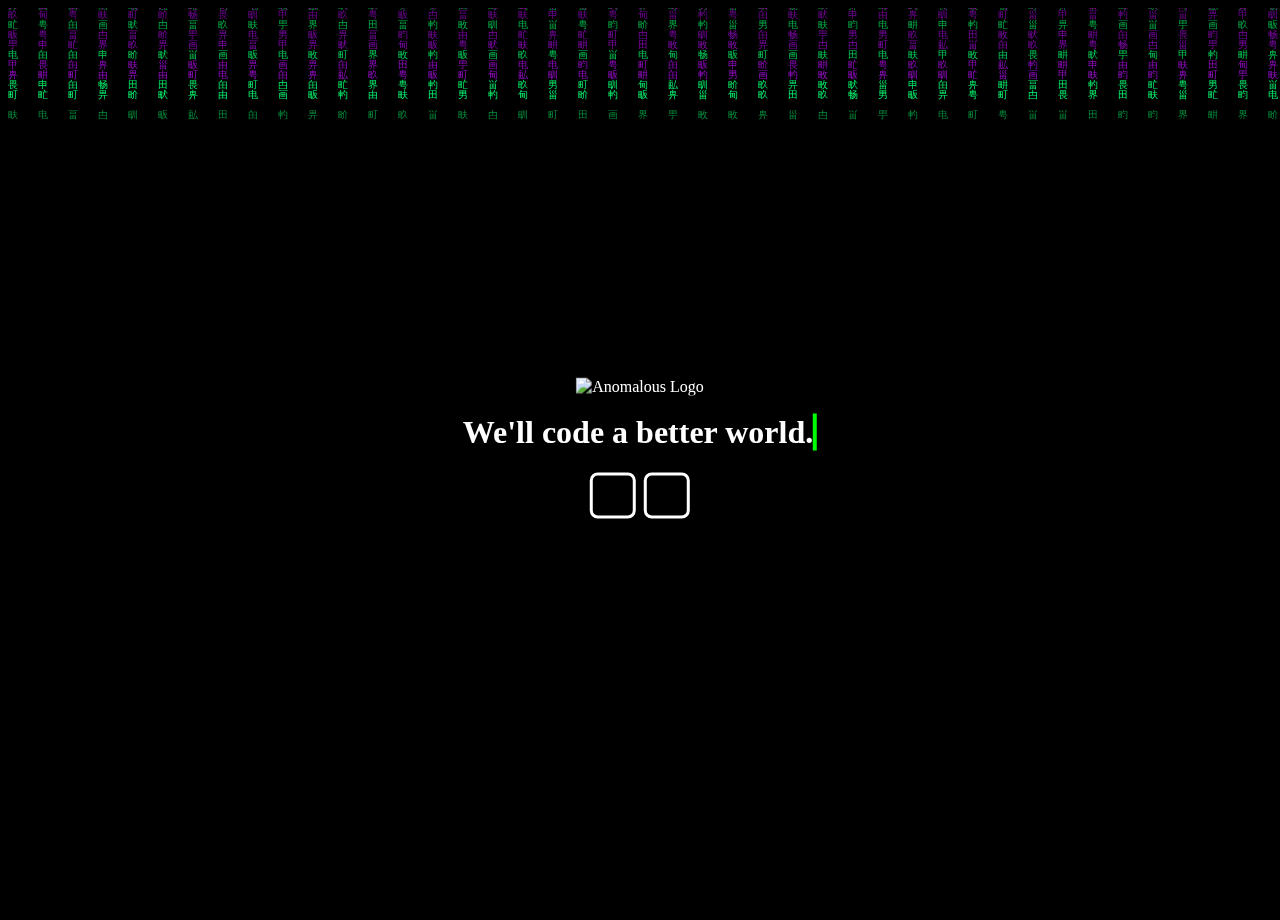
==== index.html @ 8e1c5e1d "testing" ====
<!DOCTYPE html>
<html lang="en">

<head>
    <meta charset="UTF-8">
    <meta name="viewport" content="width=device-width, initial-scale=1.0">
    <meta http-equiv="X-UA-Compatible" content="ie=edge">

    <title>Anomalous</title>
    <meta name="title" content="Anomalous">
    <meta name="description" content="Free the knowledge, increase the entropy, break the simulation.">

    <link rel="apple-touch-icon" sizes="180x180" href="apple-touch-icon.png">
    <link rel="icon" type="image/png" sizes="32x32" href="favicon-32x32.png">
    <link rel="icon" type="image/png" sizes="16x16" href="favicon-16x16.png">
    <link rel="manifest" href="site.webmanifest">
    <link rel="mask-icon" href="safari-pinned-tab.svg" color="#222222">
    <meta name="msapplication-TileColor" content="#000000">
    <meta name="theme-color" content="#000000">

    <meta property="og:type" content="website">
    <meta property="og:url" content="https://anomalous.xyz/">
    <meta property="og:title" content="Anomalous">
    <meta property="og:description" content="Free the knowledge, increase the entropy, break the simulation.">
    <meta property="og:image" content="https://anomalous.xyz/apple-touch-icon.png">

    <meta property="twitter:card" content="summary_large_image">
    <meta property="twitter:url" content="https://anomalous.xyz/">
    <meta property="twitter:title" content="Anomalous">
    <meta property="twitter:description" content="Free the knowledge, increase the entropy, break the simulation.">
    <meta property="twitter:image" content="https://anomalous.xyz/apple-touch-icon.png">

    <link rel="stylesheet" href="fonts/ubuntu-regular.css" type="text/css" charset="utf-8">
    <link rel="stylesheet" href="css/normalize.css" type="text/css" charset="utf-8">
    <link rel="stylesheet" href="css/style.css?634537" type="text/css" charset="utf-8">
</head>

<body>
    <div class="center">
        <img src="bunny.svg" alt="Anomalous Logo" class="rabbit">
        <br />
        <br />
        <div class="typewriter">
            <h1>We'll code a better world.</h1>
        </div>
        <br />
        <a href="https://wiki.anomalous.xyz"><button class="button button3 redpill"></button></a>
        <a href="https://www.google.com/"><button class="button button3 bluepill"></button></a>
    </div>
    <footer>Free the knowledge, increase the entropy, break the simulation. Anomalous Research Society LLC.</footer>
    <canvas id="q"></canvas>
</body>

</html>

<script src="js/javascript.js?634537"></script>
---- css/style.css ----
body {
    color: white;
    background-color: black;
    font-family: "ubuntu-regular";
    text-align: center;
}

footer {
    color: black;
    font-size: 0px;
}

.center {
    position: absolute;
    left: 50%;
    top: 50%;
    -webkit-transform: translate(-50%, -50%);
    transform: translate(-50%, -50%);
}

.button {
    background-color: black;
    border: solid;
    border-color: white;
    color: white;
    padding: 20px;
    text-align: center;
    text-decoration: none;
    display: inline-block;
    font-size: 16px;
    margin: 4px 2px;
}

.button1 {
    border-radius: 2px;
}

.button2 {
    border-radius: 4px;
}

.button3 {
    border-radius: 8px;
}

.button4 {
    border-radius: 12px;
}

.button5 {
    border-radius: 50%;
}

.redpill:hover {
    background-color: red;
    border-color: black;
    color: black;
}

.bluepill:hover {
    background-color: blue;
    border-color: black;
    color: black;
}

.rabbit {
    width: 125px;
    height: 125px;
    left: 0px;
    position: relative;
    animation-name: rabbit;
    animation-duration: 4s;
    animation-delay: 0s;
}

/* WRITER-SPECIFIC STYLES */

.typewriter h1 {
    color: #fff;
    font-family: ubuntu-regular;
    overflow: hidden;
    /* Ensures the content is not revealed until the animation */
    border-right: .15em solid #00FF00;
    /* The typwriter cursor */
    white-space: nowrap;
    /* Keeps the content on a single line */
    margin: 0 auto;
    /* Gives that scrolling effect as the typing happens */
    animation: typing 3.5s steps(30, end), blink-caret .5s step-end infinite;
}

/* The typing effect */

@keyframes typing {
    from {
        width: 0
    }
    to {
        width: 100%
    }
}

/* The typewriter cursor effect */

@keyframes blink-caret {
    from, to {
        border-color: transparent
    }
    50% {
        border-color: #00FF00
    }
}

@keyframes rabbit {
    0% {
        left: 550px;
        top: 0px;
        -webkit-transform: rotate(0deg);
    }
    10% {
        left: 500px;
        top: -50px;
        -webkit-transform: rotate(20deg);
    }
    20% {
        left: 450px;
        top: 0px;
        -webkit-transform: rotate(0deg);
    }
    30% {
        left: 400px;
        top: -50px;
        -webkit-transform: rotate(20deg);
    }
    40% {
        left: 350px;
        top: 0px;
        -webkit-transform: rotate(0deg);
    }
    50% {
        left: 250px;
        top: -50px;
        -webkit-transform: rotate(20deg);
    }
    60% {
        left: 200px;
        top: 0px;
        -webkit-transform: rotate(0deg);
    }
    70% {
        left: 150px;
        top: -50px;
        -webkit-transform: rotate(20deg);
    }
    80% {
        left: 100px;
        top: 0px;
        -webkit-transform: rotate(0deg);
    }
    90% {
        left: 50px;
        top: -50px;
        -webkit-transform: rotate(20deg);
    }
    100% {
        left: 0px;
        top: 0px;
        -webkit-transform: rotate(0deg);
    }
}
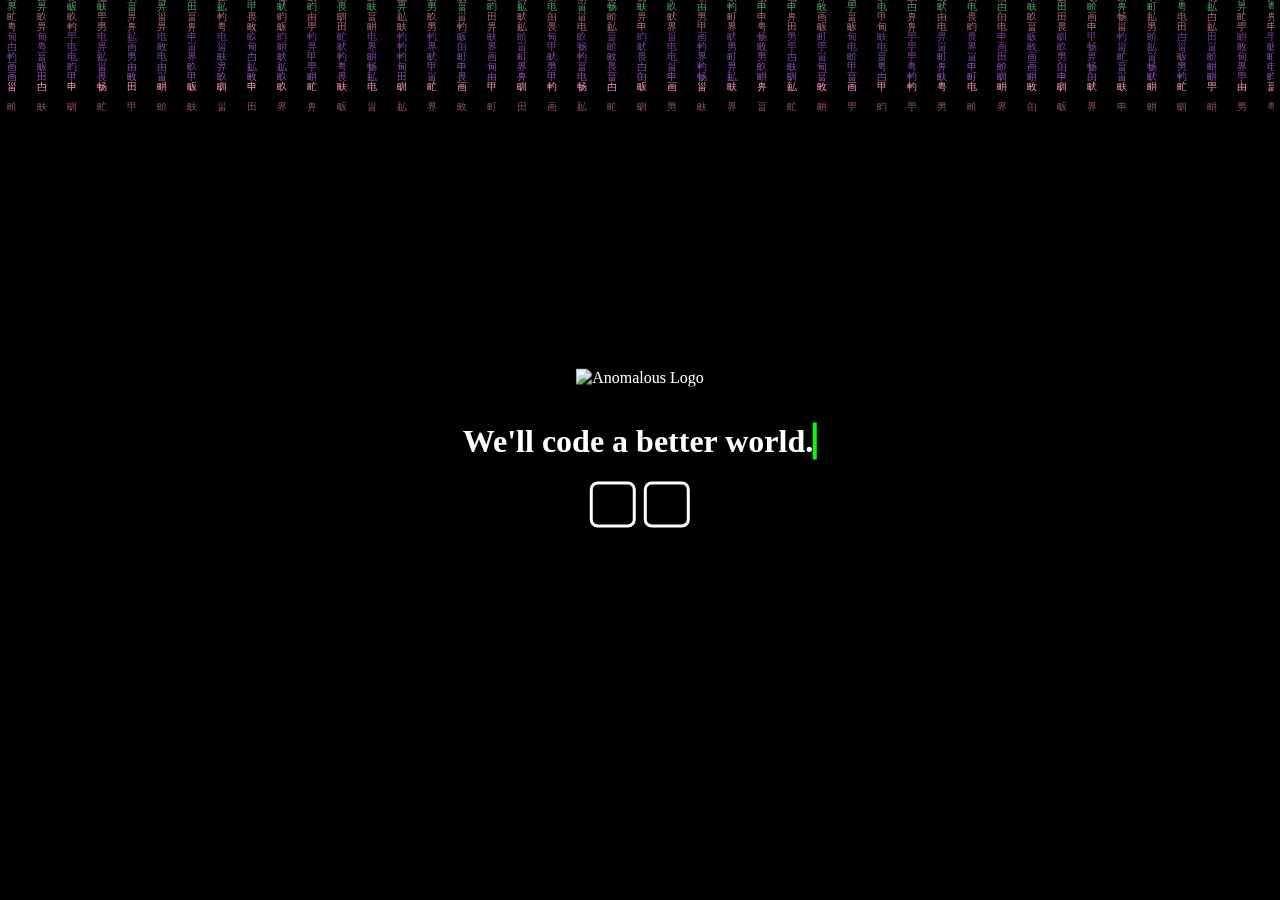
==== commit 27246a9e: "fixing some ugly stuff with the matrix" ====
--- a/index.html
+++ b/index.html
@@ -32,25 +32,29 @@
 
     <link rel="stylesheet" href="fonts/ubuntu-regular.css" type="text/css" charset="utf-8">
     <link rel="stylesheet" href="css/normalize.css" type="text/css" charset="utf-8">
-    <link rel="stylesheet" href="css/style.css?634537" type="text/css" charset="utf-8">
+    <link rel="stylesheet" href="css/style.css?642687" type="text/css" charset="utf-8">
+
+    <script src="js/matrix.js?642687"></script>
 </head>
 
 <body>
     <div class="center">
-        <img src="bunny.svg" alt="Anomalous Logo" class="rabbit">
+        <div>
+            <img src="bunny.svg" alt="Anomalous Logo" class="rabbit">
+        </div>
         <br />
         <br />
         <div class="typewriter">
             <h1>We'll code a better world.</h1>
         </div>
         <br />
-        <a href="https://wiki.anomalous.xyz"><button class="button button3 redpill"></button></a>
-        <a href="https://www.google.com/"><button class="button button3 bluepill"></button></a>
+        <div>
+            <a href="https://wiki.anomalous.xyz"><button class="button button3 redpill"></button></a>
+            <a href="https://www.google.com/"><button class="button button3 bluepill"></button></a>
+        </div>
     </div>
     <footer>Free the knowledge, increase the entropy, break the simulation. Anomalous Research Society LLC.</footer>
-    <canvas id="q"></canvas>
+    <canvas id="matrix"></canvas>
 </body>
 
-</html>
-
-<script src="js/javascript.js?634537"></script>+</html>--- a/css/style.css
+++ b/css/style.css
@@ -1,170 +1,187 @@
+* {
+  margin: 0;
+  padding: 0;
+}
+
+html,
 body {
-    color: white;
-    background-color: black;
-    font-family: "ubuntu-regular";
-    text-align: center;
+  width: 100%;
+  height: 100%;
+}
+
+canvas {
+  display: block;
+  margin: auto;
+}
+
+body {
+  color: white;
+  background-color: black;
+  font-family: "ubuntu-regular";
+  text-align: center;
 }
 
 footer {
-    color: black;
-    font-size: 0px;
+  color: black;
+  font-size: 0px;
 }
 
 .center {
-    position: absolute;
-    left: 50%;
-    top: 50%;
-    -webkit-transform: translate(-50%, -50%);
-    transform: translate(-50%, -50%);
+  position: absolute;
+  left: 50%;
+  top: 50%;
+  -webkit-transform: translate(-50%, -50%);
+  transform: translate(-50%, -50%);
 }
 
 .button {
-    background-color: black;
-    border: solid;
-    border-color: white;
-    color: white;
-    padding: 20px;
-    text-align: center;
-    text-decoration: none;
-    display: inline-block;
-    font-size: 16px;
-    margin: 4px 2px;
+  background-color: black;
+  border: solid;
+  border-color: white;
+  color: white;
+  padding: 20px;
+  text-align: center;
+  text-decoration: none;
+  display: inline-block;
+  font-size: 16px;
+  margin: 4px 2px;
 }
 
 .button1 {
-    border-radius: 2px;
+  border-radius: 2px;
 }
 
 .button2 {
-    border-radius: 4px;
+  border-radius: 4px;
 }
 
 .button3 {
-    border-radius: 8px;
+  border-radius: 8px;
 }
 
 .button4 {
-    border-radius: 12px;
+  border-radius: 12px;
 }
 
 .button5 {
-    border-radius: 50%;
+  border-radius: 50%;
 }
 
 .redpill:hover {
-    background-color: red;
-    border-color: black;
-    color: black;
+  background-color: red;
+  border-color: black;
+  color: black;
 }
 
 .bluepill:hover {
-    background-color: blue;
-    border-color: black;
-    color: black;
+  background-color: blue;
+  border-color: black;
+  color: black;
 }
 
 .rabbit {
-    width: 125px;
-    height: 125px;
-    left: 0px;
-    position: relative;
-    animation-name: rabbit;
-    animation-duration: 4s;
-    animation-delay: 0s;
+  width: 125px;
+  height: 125px;
+  left: 0px;
+  position: relative;
+  animation-name: rabbit;
+  animation-duration: 4s;
+  animation-delay: 0s;
 }
 
 /* WRITER-SPECIFIC STYLES */
 
 .typewriter h1 {
-    color: #fff;
-    font-family: ubuntu-regular;
-    overflow: hidden;
-    /* Ensures the content is not revealed until the animation */
-    border-right: .15em solid #00FF00;
-    /* The typwriter cursor */
-    white-space: nowrap;
-    /* Keeps the content on a single line */
-    margin: 0 auto;
-    /* Gives that scrolling effect as the typing happens */
-    animation: typing 3.5s steps(30, end), blink-caret .5s step-end infinite;
+  color: #fff;
+  font-family: ubuntu-regular;
+  overflow: hidden;
+  /* Ensures the content is not revealed until the animation */
+  border-right: 0.15em solid #00ff00;
+  /* The typwriter cursor */
+  white-space: nowrap;
+  /* Keeps the content on a single line */
+  margin: 0 auto;
+  /* Gives that scrolling effect as the typing happens */
+  animation: typing 3.5s steps(30, end), blink-caret 0.5s step-end infinite;
 }
 
 /* The typing effect */
 
 @keyframes typing {
-    from {
-        width: 0
-    }
-    to {
-        width: 100%
-    }
+  from {
+    width: 0;
+  }
+  to {
+    width: 100%;
+  }
 }
 
 /* The typewriter cursor effect */
 
 @keyframes blink-caret {
-    from, to {
-        border-color: transparent
-    }
-    50% {
-        border-color: #00FF00
-    }
+  from,
+  to {
+    border-color: transparent;
+  }
+  50% {
+    border-color: #00ff00;
+  }
 }
 
 @keyframes rabbit {
-    0% {
-        left: 550px;
-        top: 0px;
-        -webkit-transform: rotate(0deg);
-    }
-    10% {
-        left: 500px;
-        top: -50px;
-        -webkit-transform: rotate(20deg);
-    }
-    20% {
-        left: 450px;
-        top: 0px;
-        -webkit-transform: rotate(0deg);
-    }
-    30% {
-        left: 400px;
-        top: -50px;
-        -webkit-transform: rotate(20deg);
-    }
-    40% {
-        left: 350px;
-        top: 0px;
-        -webkit-transform: rotate(0deg);
-    }
-    50% {
-        left: 250px;
-        top: -50px;
-        -webkit-transform: rotate(20deg);
-    }
-    60% {
-        left: 200px;
-        top: 0px;
-        -webkit-transform: rotate(0deg);
-    }
-    70% {
-        left: 150px;
-        top: -50px;
-        -webkit-transform: rotate(20deg);
-    }
-    80% {
-        left: 100px;
-        top: 0px;
-        -webkit-transform: rotate(0deg);
-    }
-    90% {
-        left: 50px;
-        top: -50px;
-        -webkit-transform: rotate(20deg);
-    }
-    100% {
-        left: 0px;
-        top: 0px;
-        -webkit-transform: rotate(0deg);
-    }
-}+  0% {
+    left: 550px;
+    top: 0px;
+    -webkit-transform: rotate(0deg);
+  }
+  10% {
+    left: 500px;
+    top: -50px;
+    -webkit-transform: rotate(20deg);
+  }
+  20% {
+    left: 450px;
+    top: 0px;
+    -webkit-transform: rotate(0deg);
+  }
+  30% {
+    left: 400px;
+    top: -50px;
+    -webkit-transform: rotate(20deg);
+  }
+  40% {
+    left: 350px;
+    top: 0px;
+    -webkit-transform: rotate(0deg);
+  }
+  50% {
+    left: 250px;
+    top: -50px;
+    -webkit-transform: rotate(20deg);
+  }
+  60% {
+    left: 200px;
+    top: 0px;
+    -webkit-transform: rotate(0deg);
+  }
+  70% {
+    left: 150px;
+    top: -50px;
+    -webkit-transform: rotate(20deg);
+  }
+  80% {
+    left: 100px;
+    top: 0px;
+    -webkit-transform: rotate(0deg);
+  }
+  90% {
+    left: 50px;
+    top: -50px;
+    -webkit-transform: rotate(20deg);
+  }
+  100% {
+    left: 0px;
+    top: 0px;
+    -webkit-transform: rotate(0deg);
+  }
+}
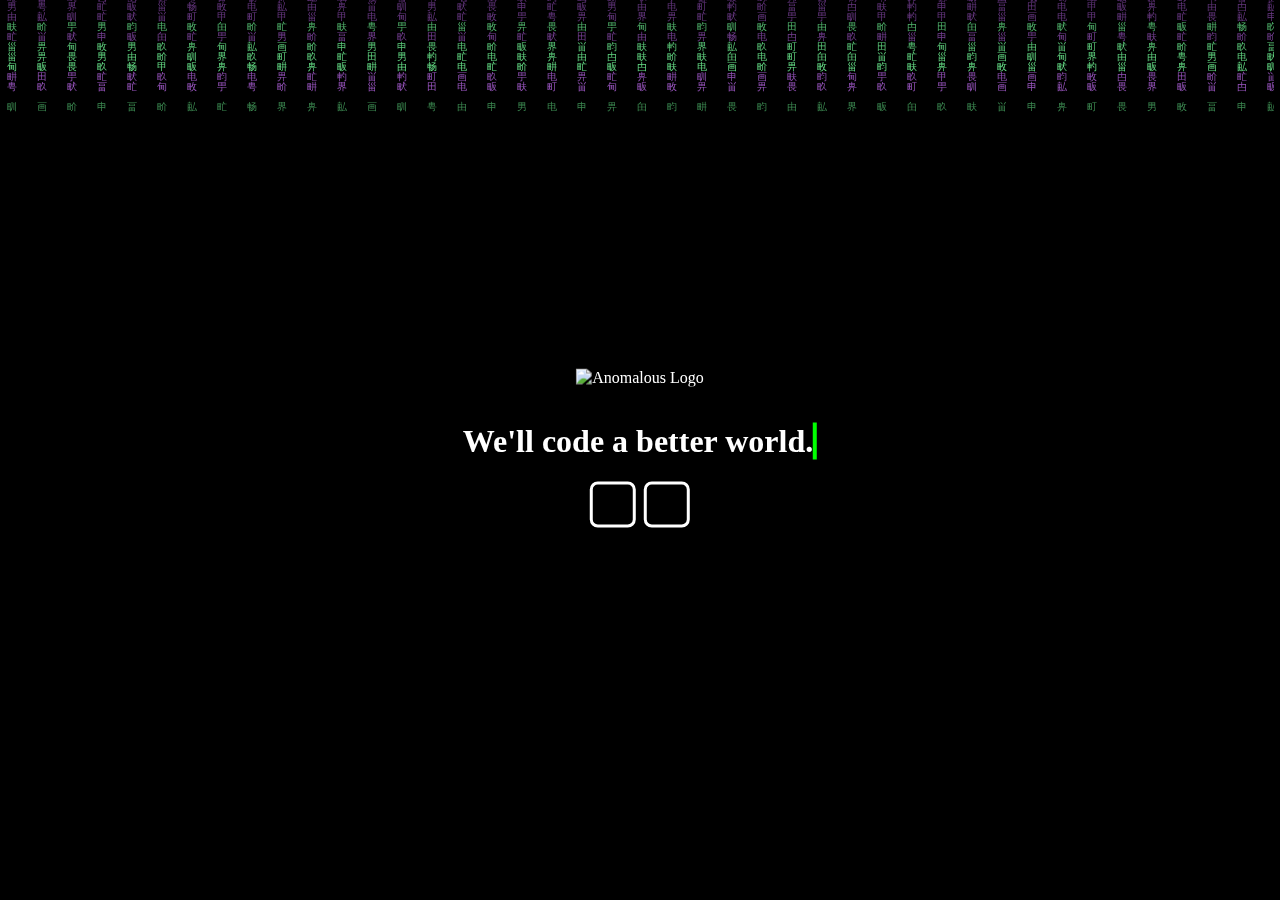
==== commit e7ceb11a: "automatically resize canvas" ====
--- a/index.html
+++ b/index.html
@@ -34,7 +34,7 @@
     <link rel="stylesheet" href="css/normalize.css" type="text/css" charset="utf-8">
     <link rel="stylesheet" href="css/style.css?642687" type="text/css" charset="utf-8">
 
-    <script src="js/matrix.js?642687"></script>
+    <script src="js/matrix.js?642693"></script>
 </head>
 
 <body>
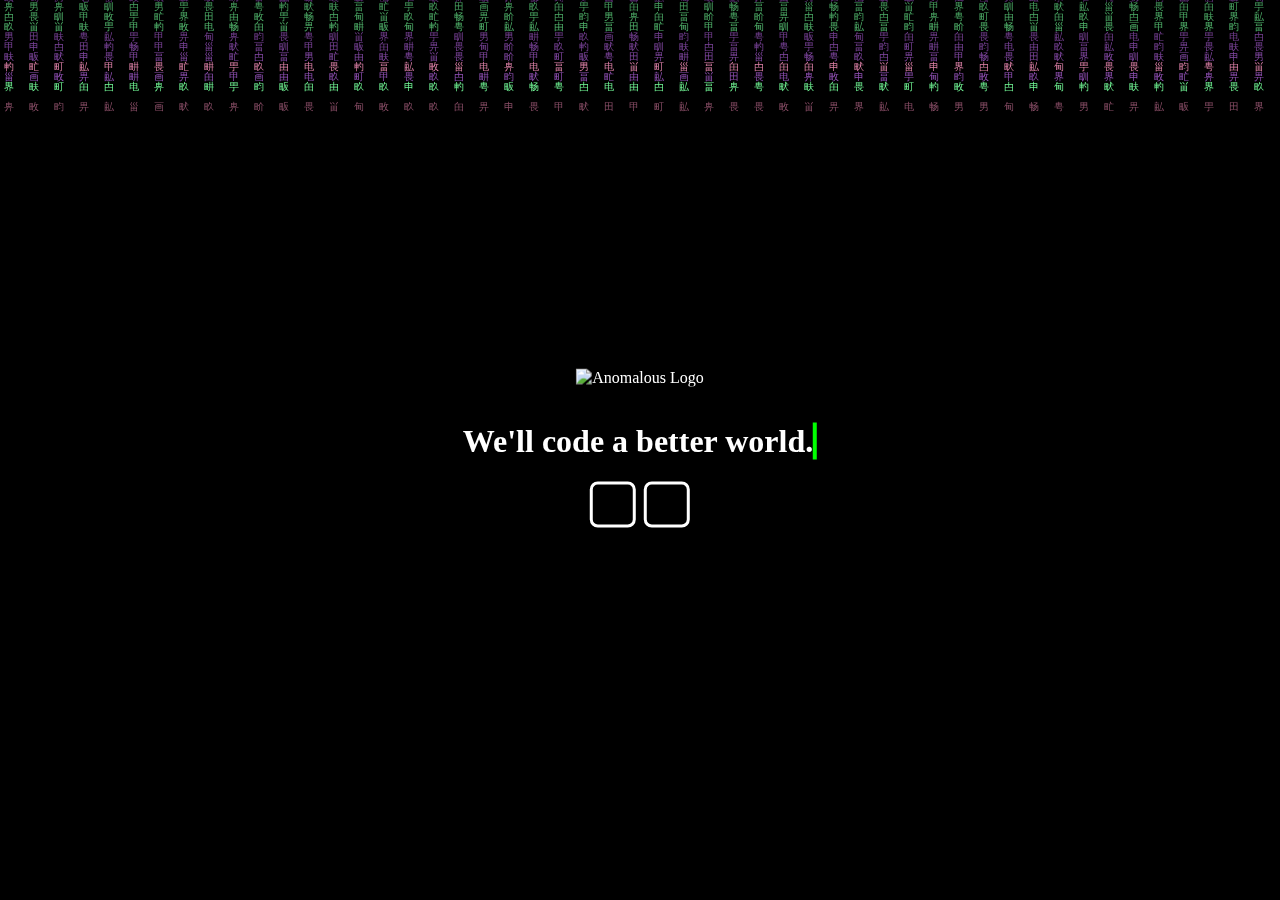
==== commit a90591d0: "improving symmetry" ====
--- a/index.html
+++ b/index.html
@@ -34,7 +34,7 @@
     <link rel="stylesheet" href="css/normalize.css" type="text/css" charset="utf-8">
     <link rel="stylesheet" href="css/style.css?642687" type="text/css" charset="utf-8">
 
-    <script src="js/matrix.js?642693"></script>
+    <script src="js/matrix.js?642774"></script>
 </head>
 
 <body>
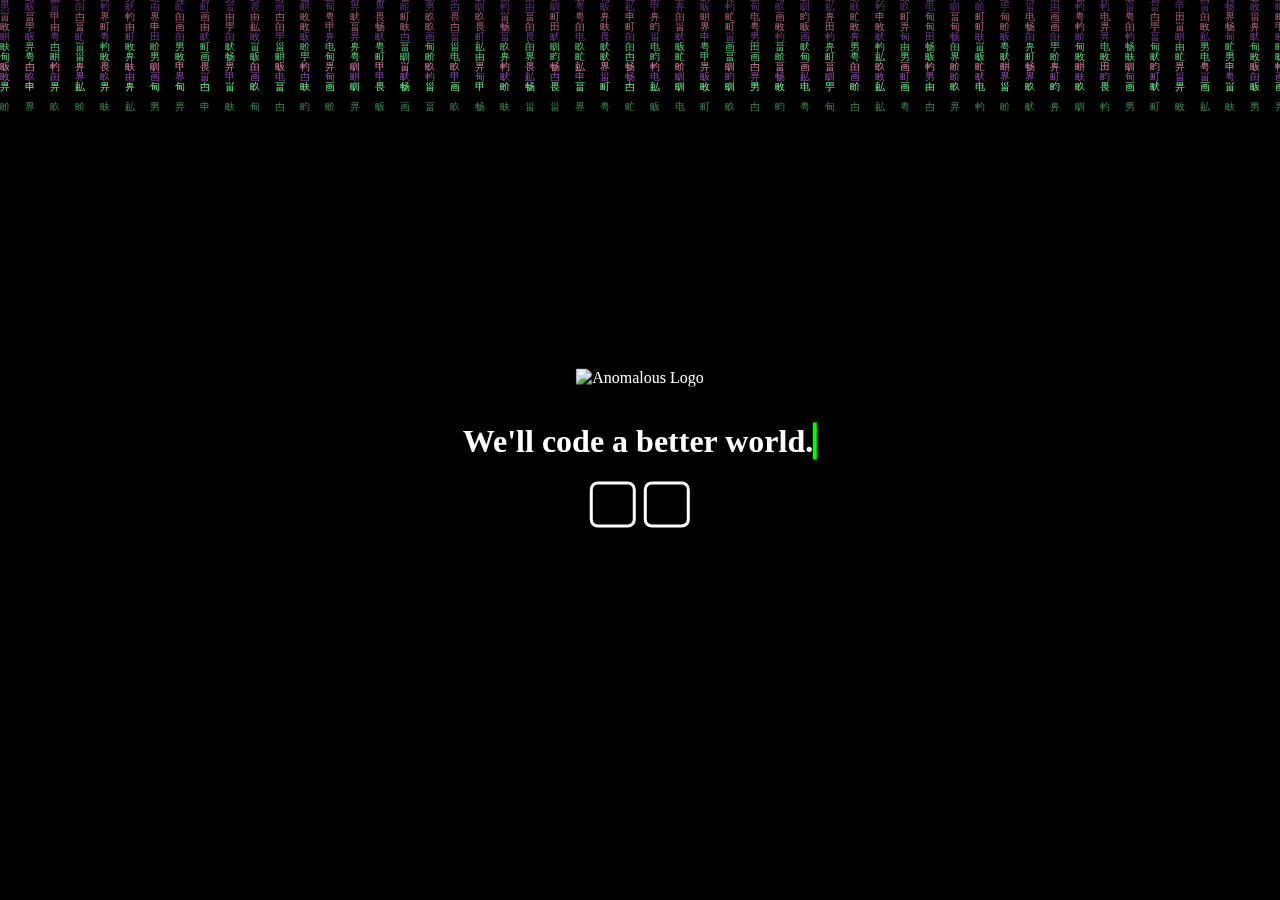
==== commit 967bbeb0: "another approach" ====
--- a/index.html
+++ b/index.html
@@ -30,11 +30,11 @@
     <meta property="twitter:description" content="Free the knowledge, increase the entropy, break the simulation.">
     <meta property="twitter:image" content="https://anomalous.xyz/apple-touch-icon.png">
 
+    <link rel="stylesheet" href="css/normalize.css" type="text/css" charset="utf-8">
     <link rel="stylesheet" href="fonts/ubuntu-regular.css" type="text/css" charset="utf-8">
-    <link rel="stylesheet" href="css/normalize.css" type="text/css" charset="utf-8">
-    <link rel="stylesheet" href="css/style.css?642687" type="text/css" charset="utf-8">
 
-    <script src="js/matrix.js?642774"></script>
+    <link rel="stylesheet" href="css/style.css?642975" type="text/css" charset="utf-8">
+    <script src="js/matrix.js?642975"></script>
 </head>
 
 <body>
--- a/css/style.css
+++ b/css/style.css
@@ -4,7 +4,8 @@
 }
 
 html,
-body {
+body,
+canvas {
   width: 100%;
   height: 100%;
 }
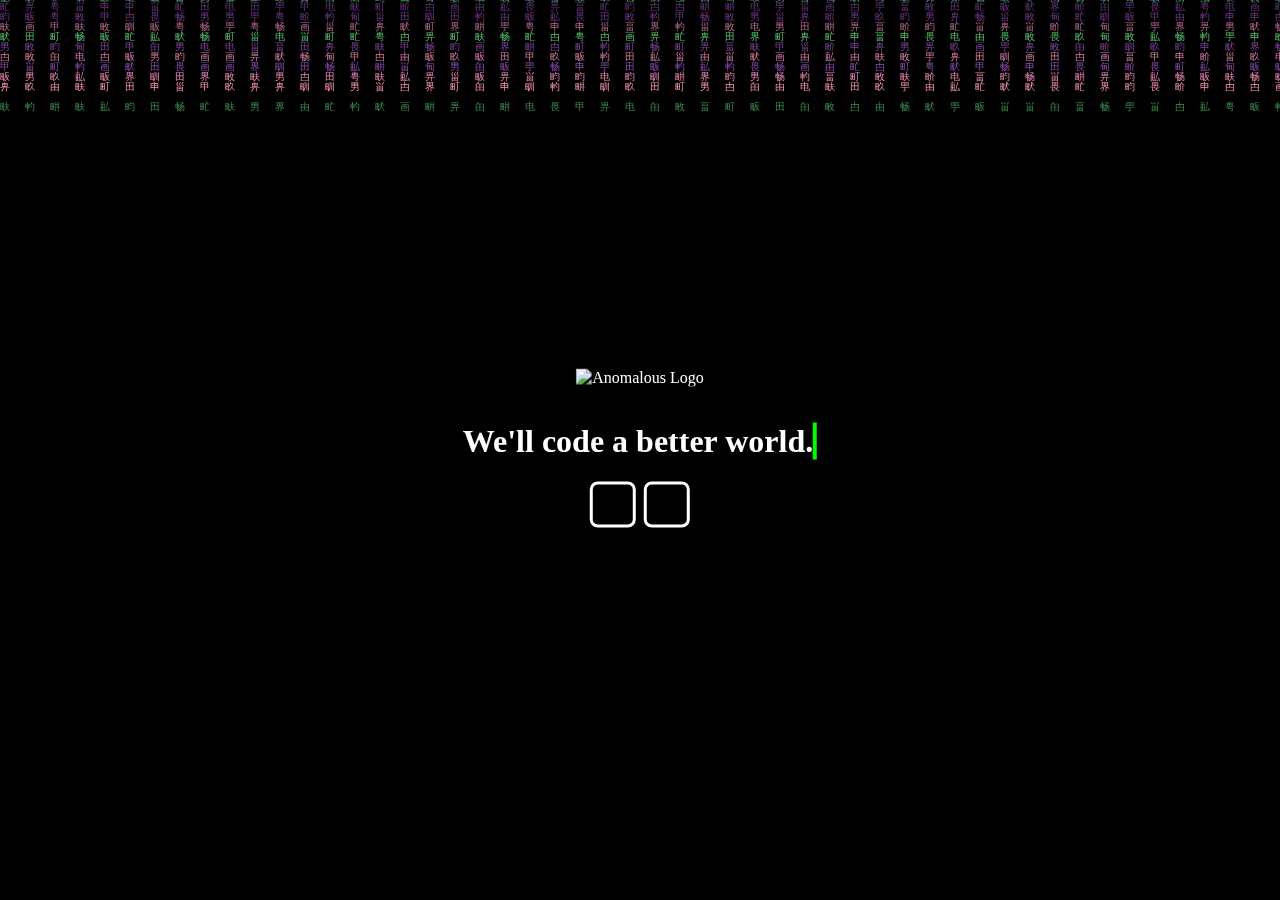
==== commit 6d097b7d: "drop query cache use due to attack vector concerns" ====
--- a/index.html
+++ b/index.html
@@ -32,9 +32,8 @@
 
     <link rel="stylesheet" href="css/normalize.css" type="text/css" charset="utf-8">
     <link rel="stylesheet" href="fonts/ubuntu-regular.css" type="text/css" charset="utf-8">
-
-    <link rel="stylesheet" href="css/style.css?642975" type="text/css" charset="utf-8">
-    <script src="js/matrix.js?642975"></script>
+    <link rel="stylesheet" href="css/style.css" type="text/css" charset="utf-8">
+    <script src="js/matrix.js"></script>
 </head>
 
 <body>
@@ -57,4 +56,4 @@
     <canvas id="matrix"></canvas>
 </body>
 
-</html>+</html>
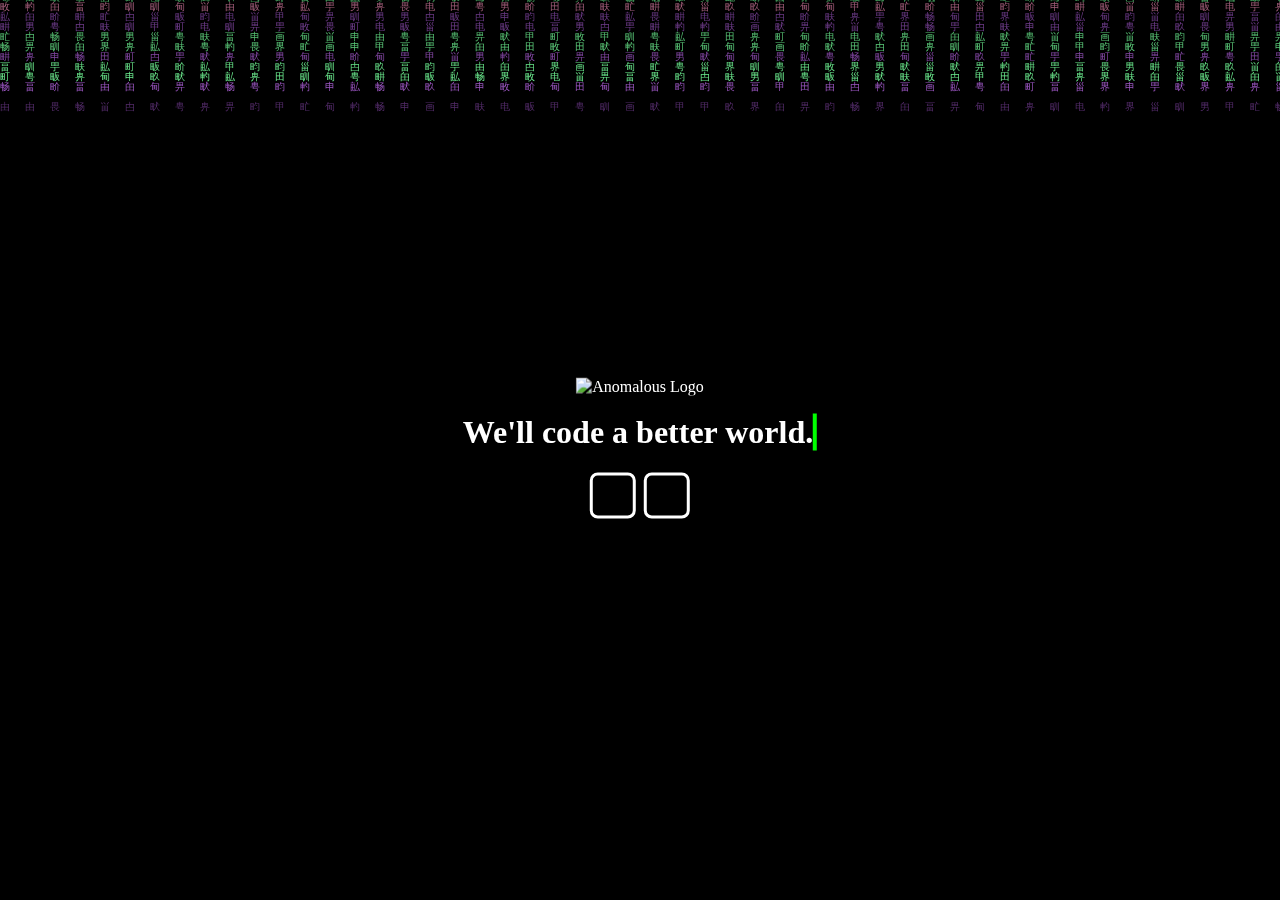
==== commit 6b5fa9de: "remove gh action" ====
--- a/index.html
+++ b/index.html
@@ -8,6 +8,7 @@
 
     <title>Anomalous</title>
     <meta name="title" content="Anomalous">
+    <meta name="author" content="Anomalous Research Society LLC">
     <meta name="description" content="Free the knowledge, increase the entropy, break the simulation.">
 
     <link rel="apple-touch-icon" sizes="180x180" href="apple-touch-icon.png">
@@ -42,7 +43,6 @@
             <img src="bunny.svg" alt="Anomalous Logo" class="rabbit">
         </div>
         <br />
-        <br />
         <div class="typewriter">
             <h1>We'll code a better world.</h1>
         </div>
@@ -52,8 +52,7 @@
             <a href="https://www.google.com/"><button class="button button3 bluepill"></button></a>
         </div>
     </div>
-    <footer>Free the knowledge, increase the entropy, break the simulation. Anomalous Research Society LLC.</footer>
     <canvas id="matrix"></canvas>
 </body>
 
-</html>
+</html>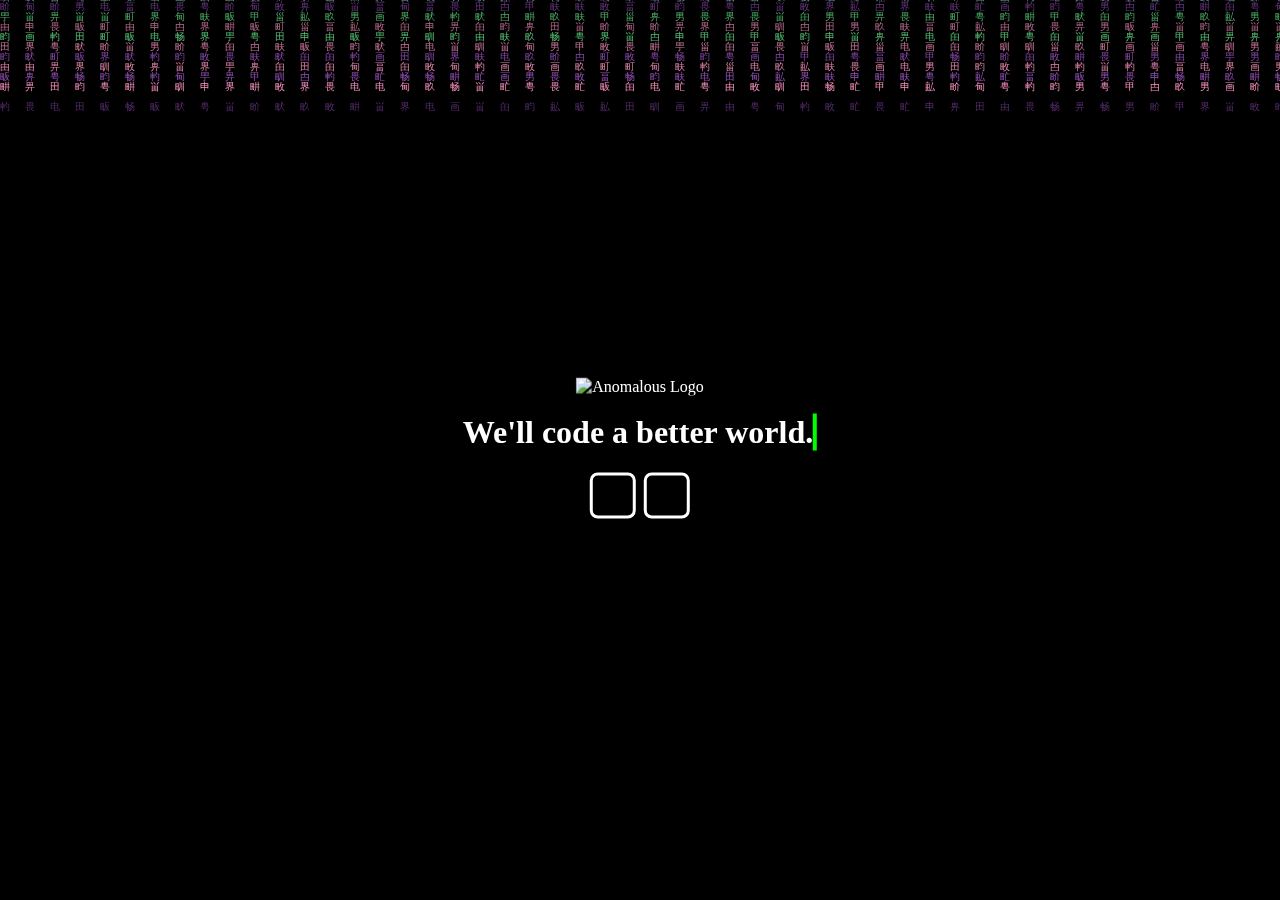
==== commit 247e1e23: "Update index.html" ====
--- a/index.html
+++ b/index.html
@@ -8,7 +8,7 @@
 
     <title>Anomalous</title>
     <meta name="title" content="Anomalous">
-    <meta name="author" content="Anomalous Research Society LLC">
+    <meta name="author" content="@anomalouscode">
     <meta name="description" content="Free the knowledge, increase the entropy, break the simulation.">
 
     <link rel="apple-touch-icon" sizes="180x180" href="apple-touch-icon.png">
@@ -55,4 +55,4 @@
     <canvas id="matrix"></canvas>
 </body>
 
-</html>+</html>
